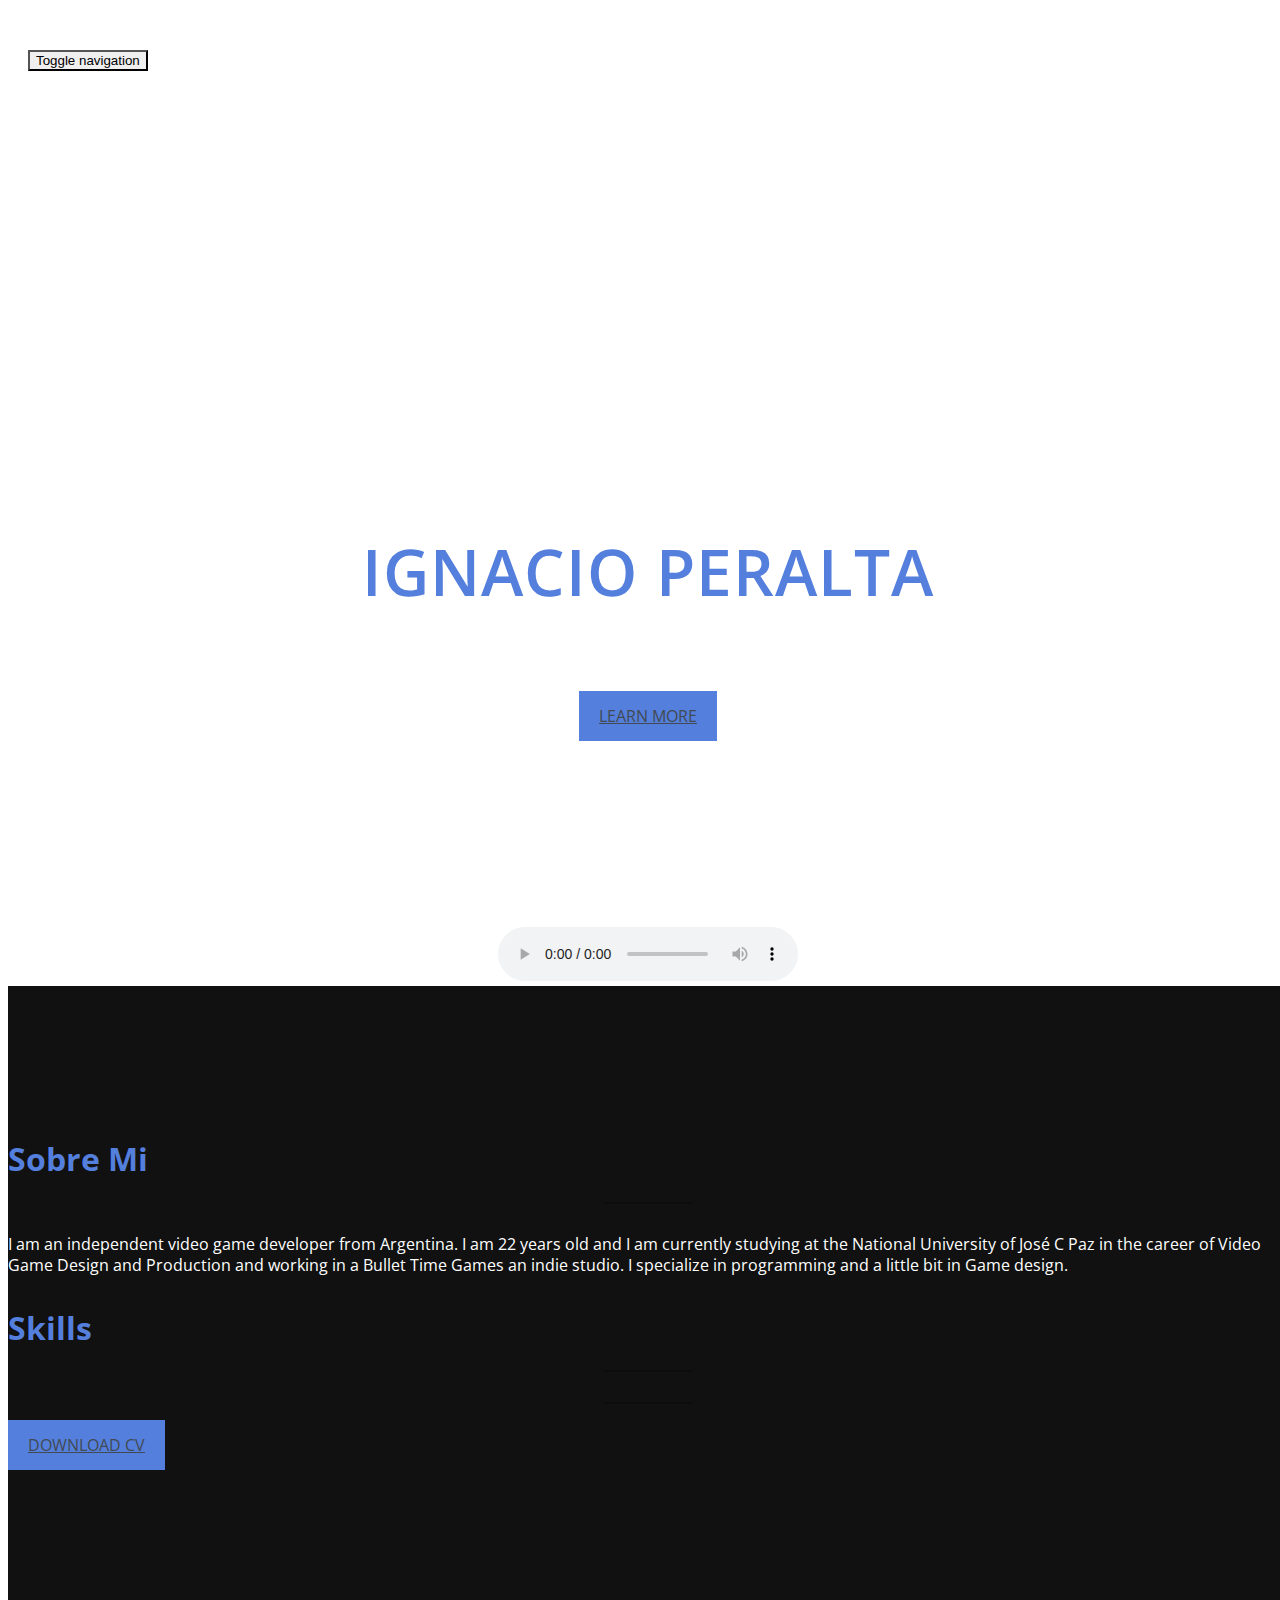
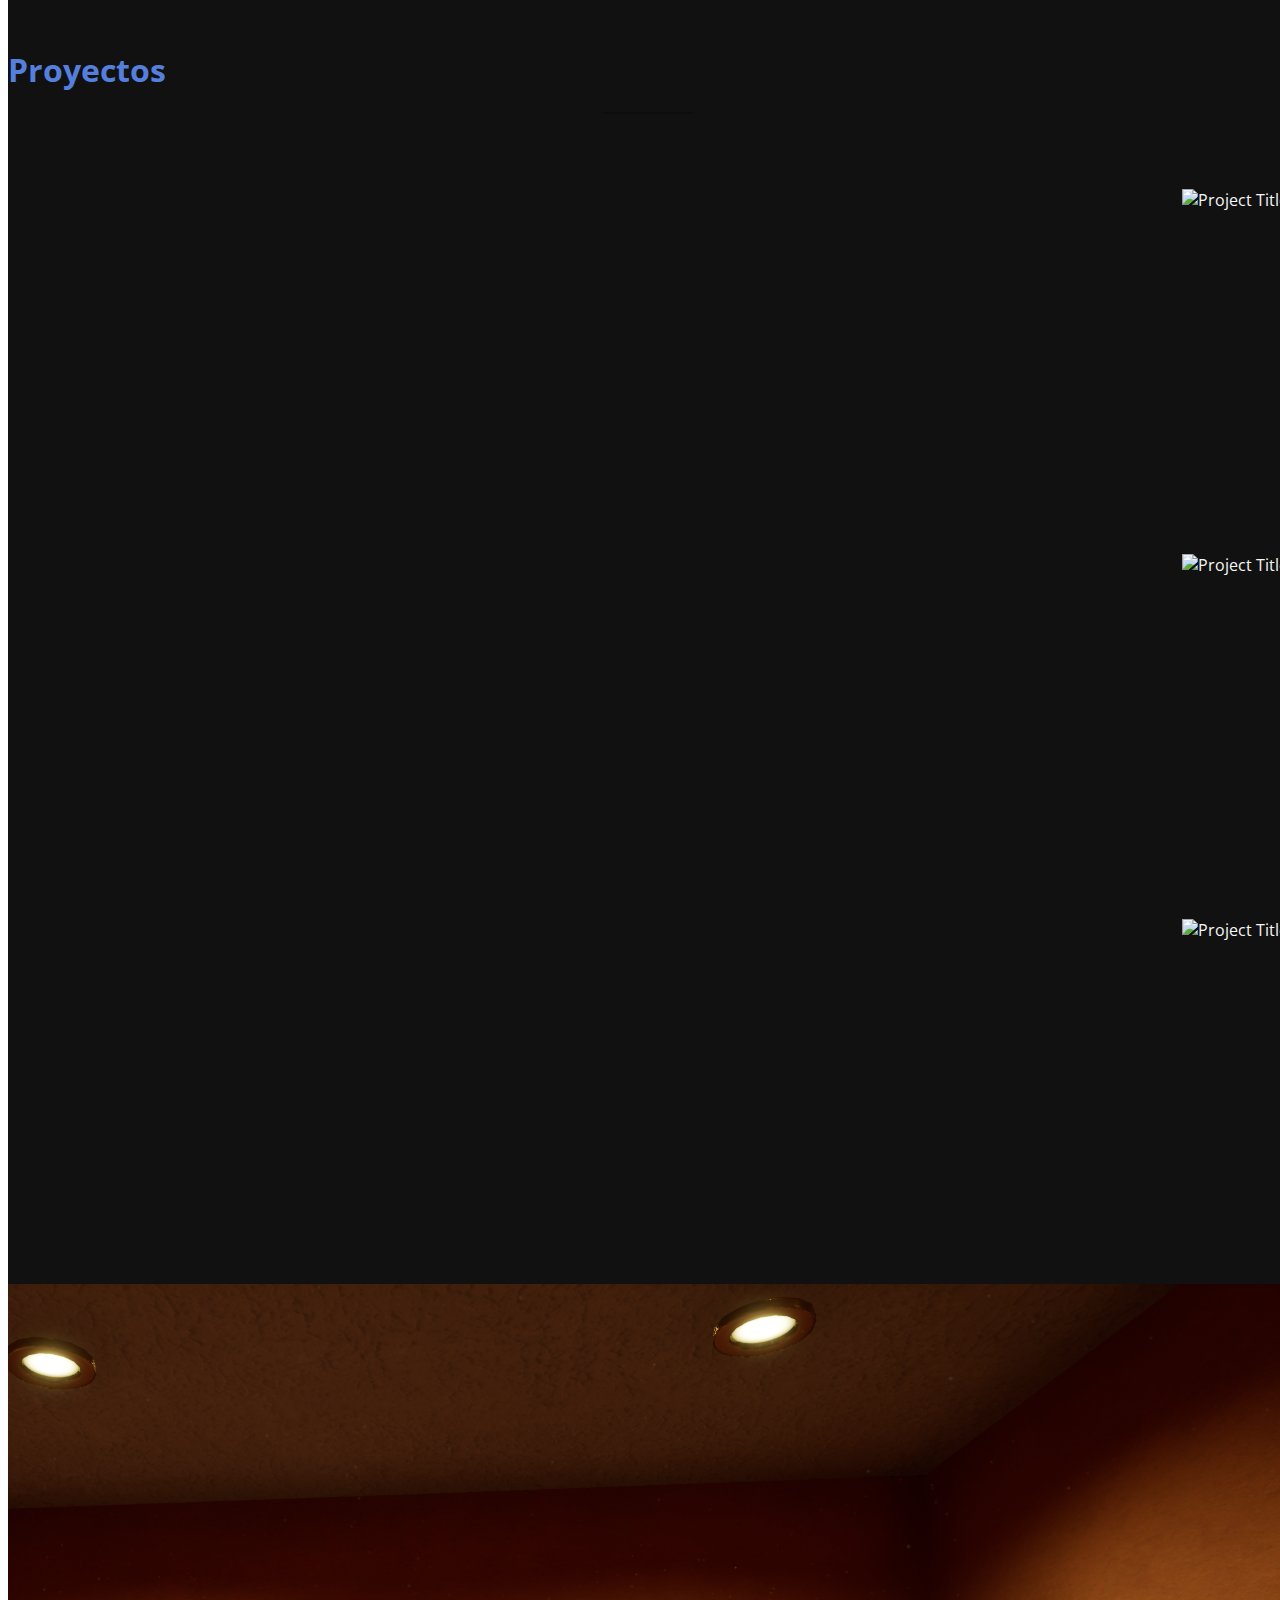
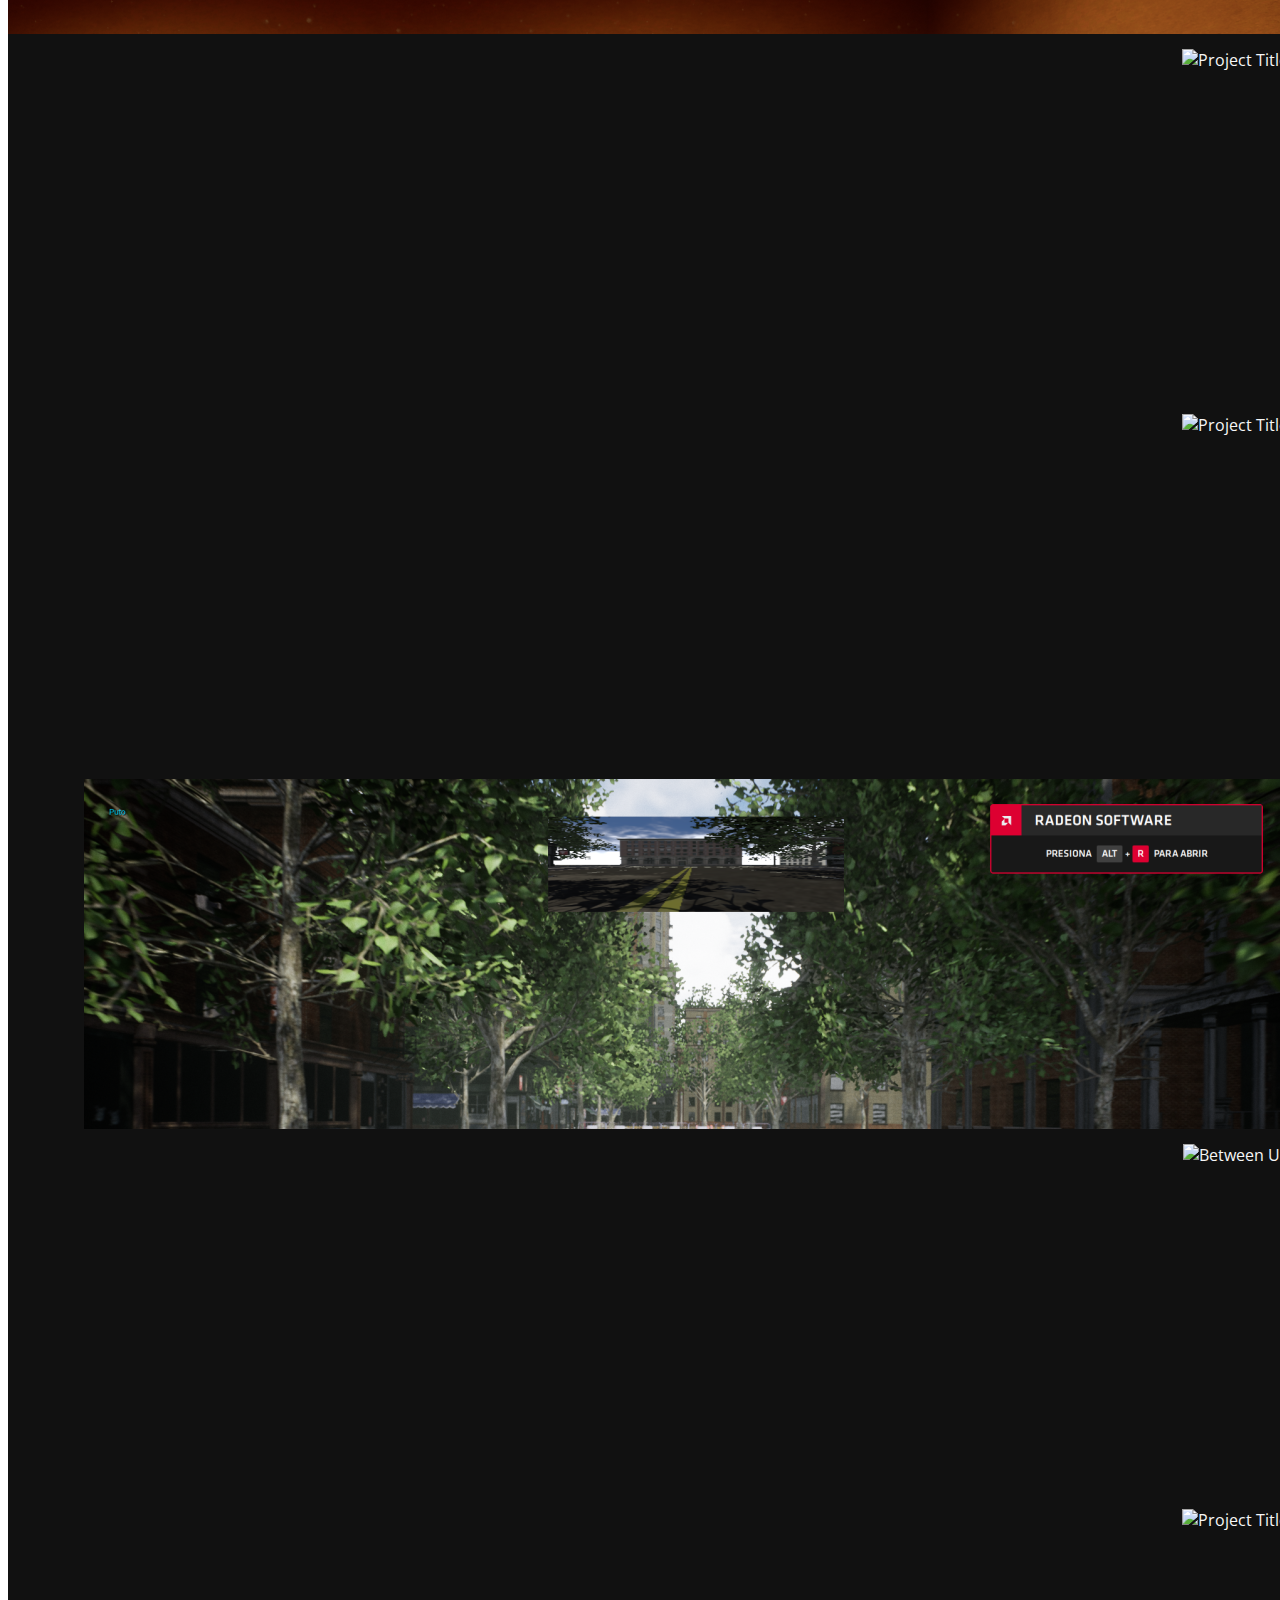
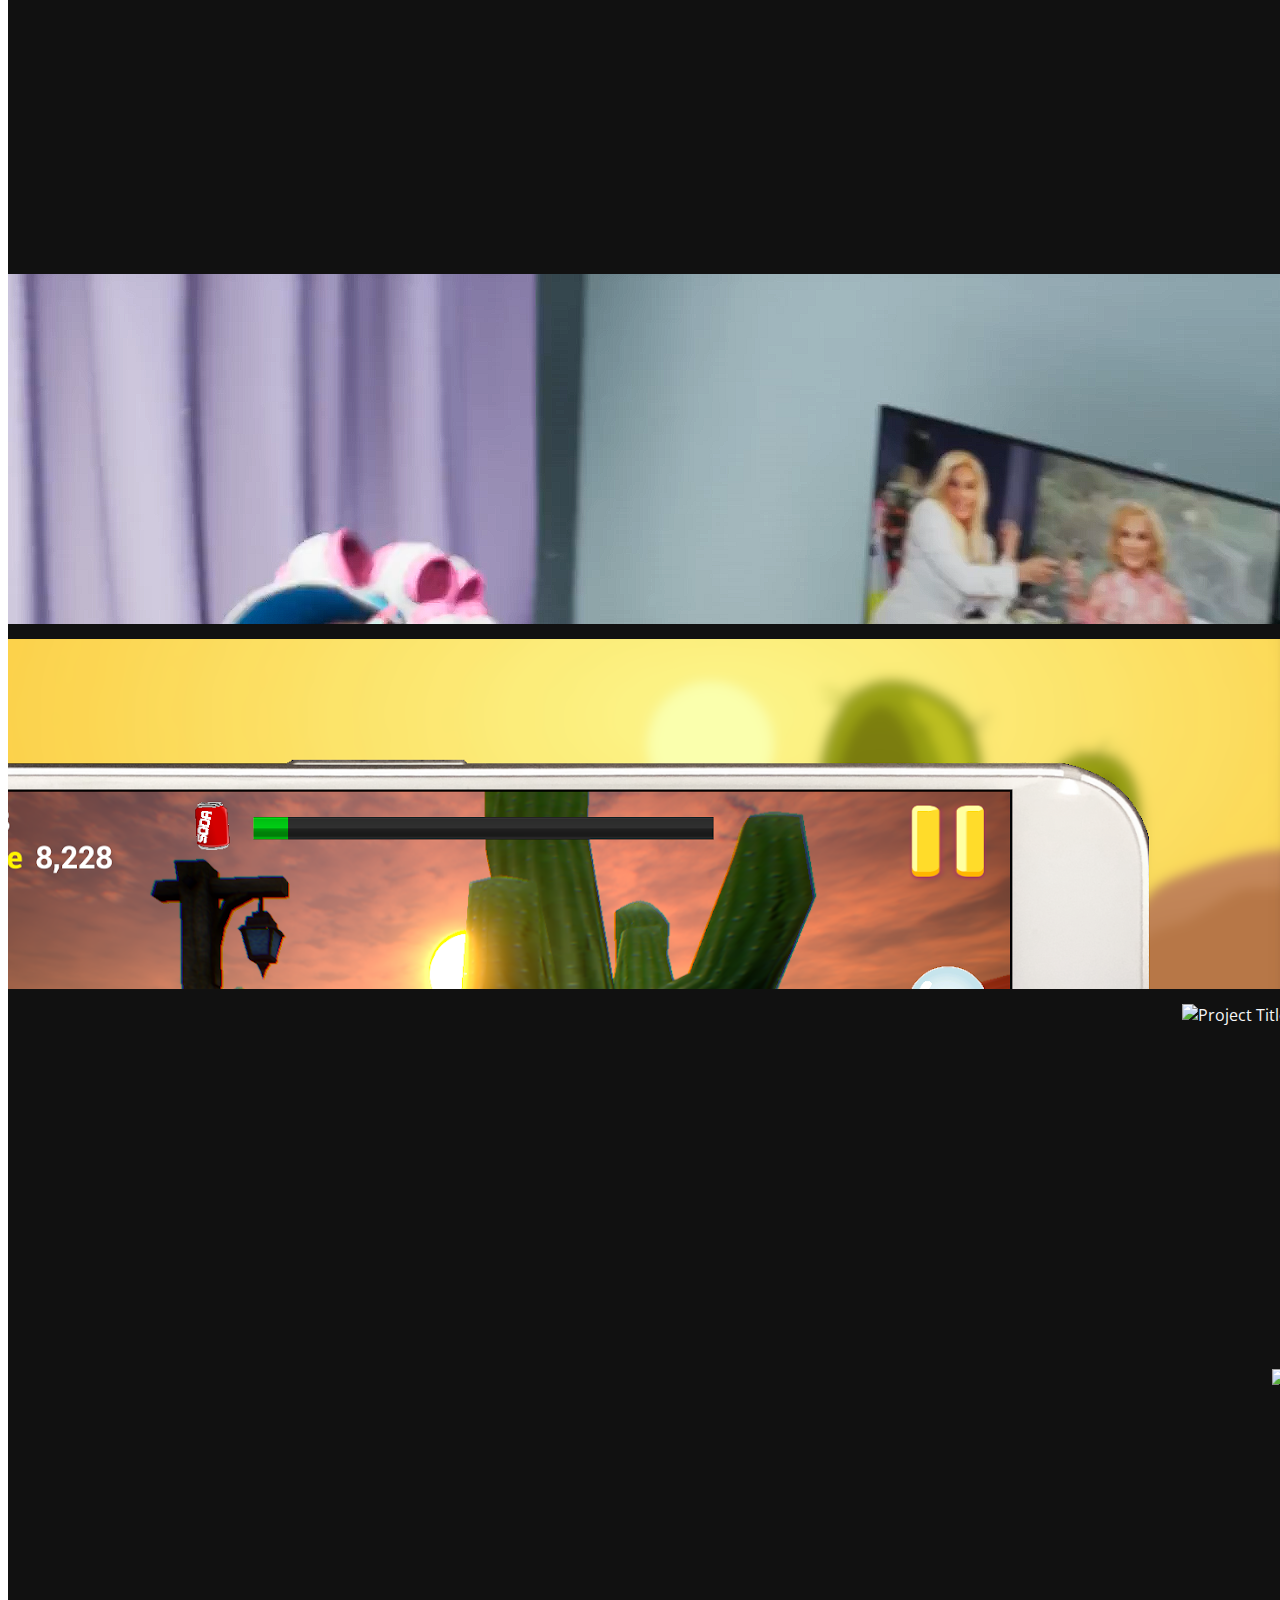
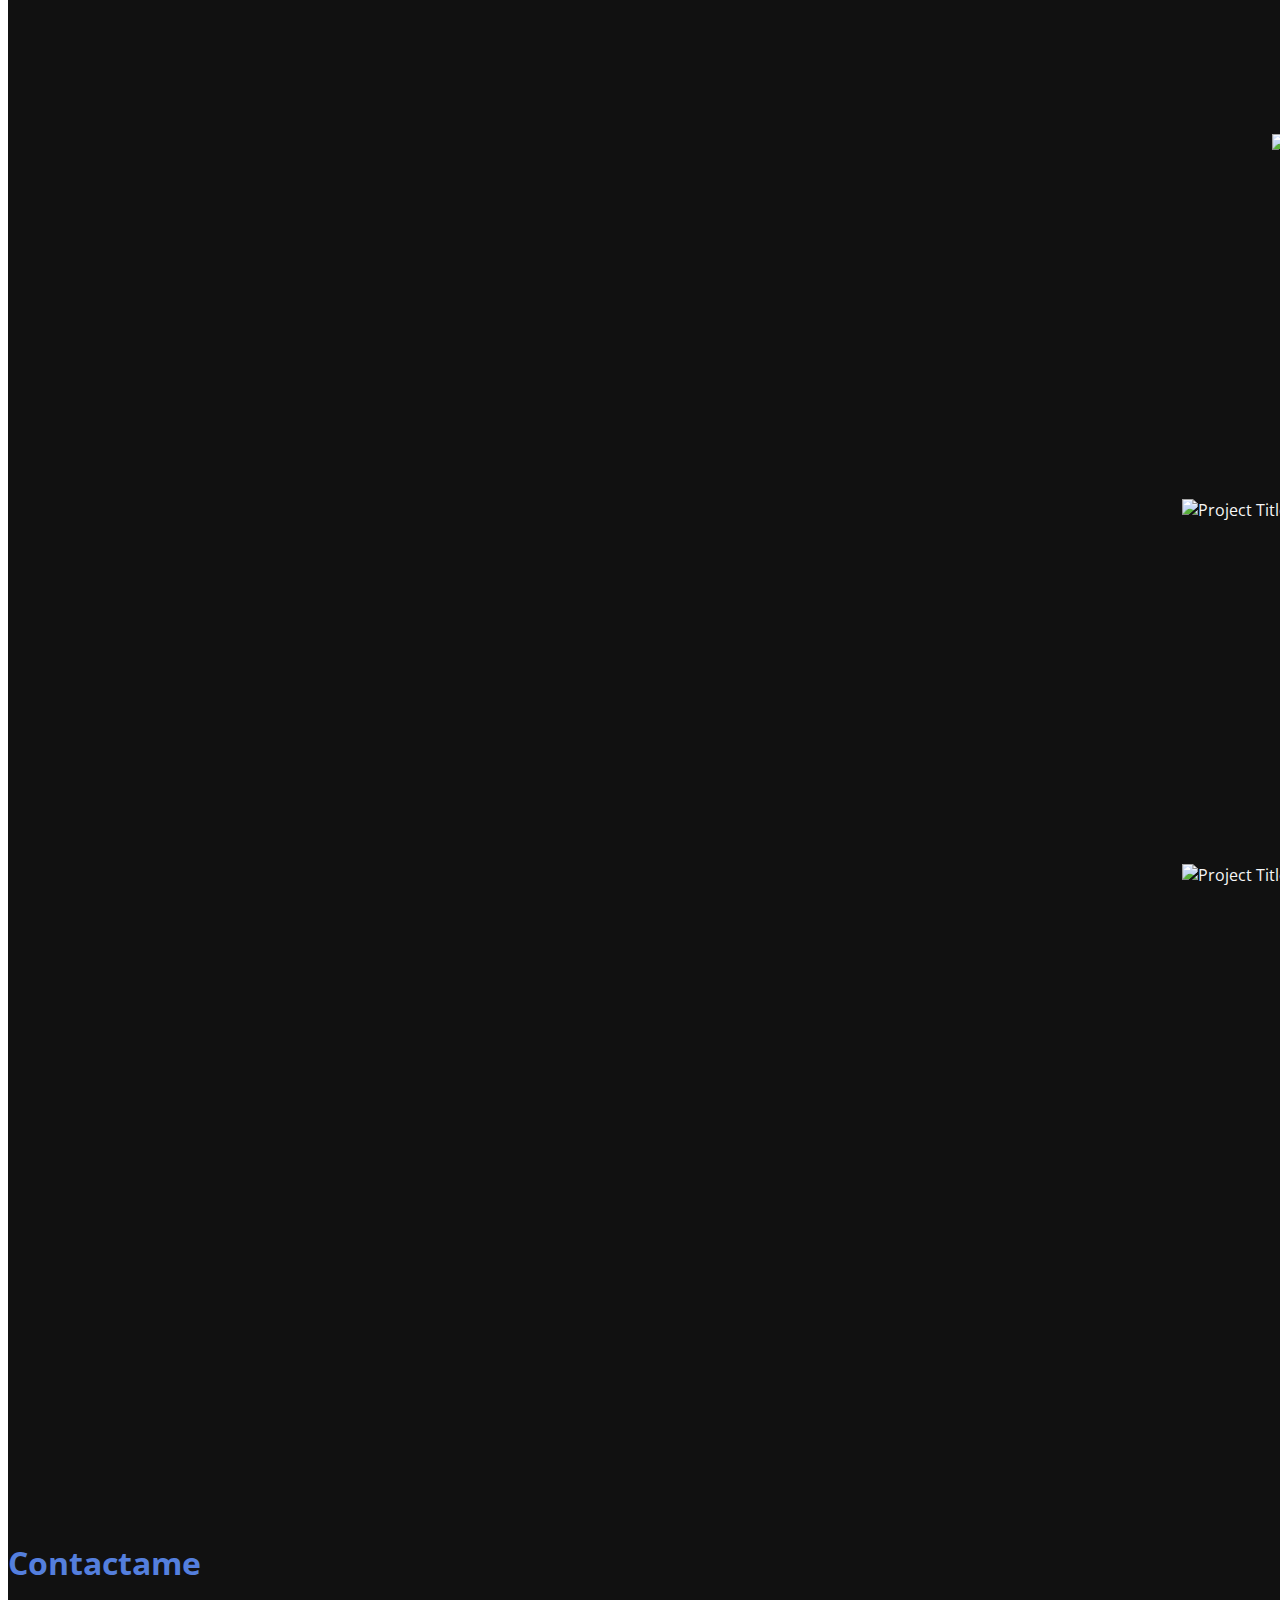
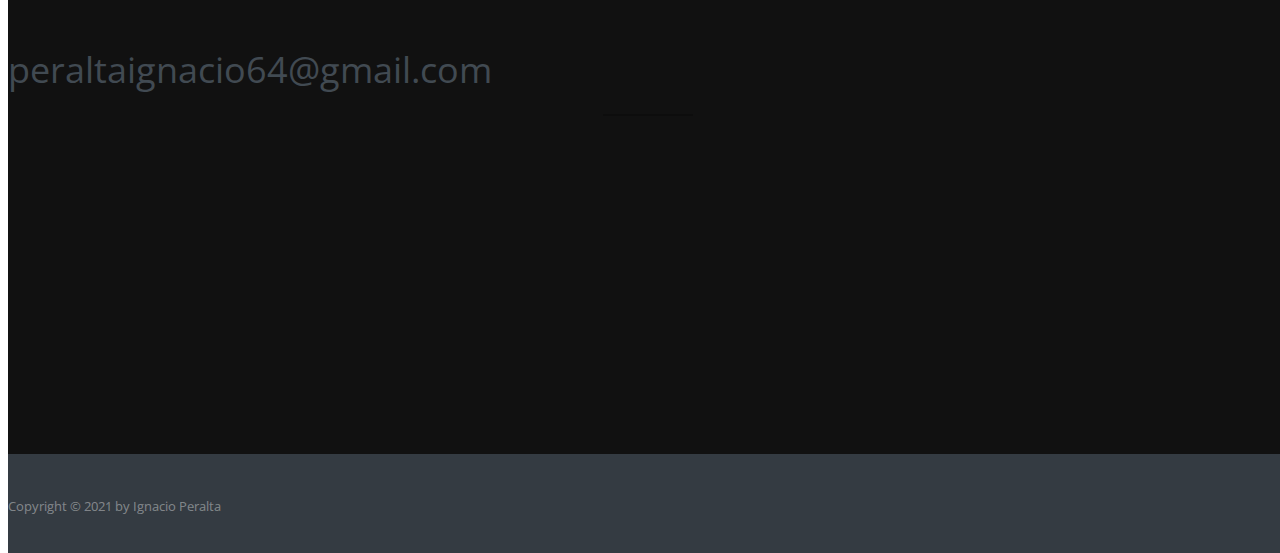
==== es.html @ c4cb1280 ";" ====
<!DOCTYPE html>
<html lang="es">
<head>
<meta charset="utf-8">
<meta name="viewport" content="width=device-width, initial-scale=1">
<title>NachoideV2</title>
<meta name="description" content="">
<meta name="author" content="">
<META HTTP-EQUIV="CACHE-CONTROL" CONTENT="NO-CACHE">

<!-- Favicons
    ================================================== -->
<link rel="shortcut icon" href="img/favicon.ico" type="image/x-icon">
<link rel="apple-touch-icon" href="img/apple-touch-icon.png">
<link rel="apple-touch-icon" sizes="72x72" href="img/apple-touch-icon-72x72.png">
<link rel="apple-touch-icon" sizes="114x114" href="img/apple-touch-icon-114x114.png">

<!-- Bootstrap -->
<link rel="stylesheet" type="text/css"  href="css/bootstrap.css">
<link rel="stylesheet" type="text/css" href="fonts/font-awesome/css/font-awesome.css">

<!-- Stylesheet
    ================================================== -->
<link rel="stylesheet" type="text/css"  href="css/style.css">
<link rel="stylesheet" type="text/css" href="css/nivo-lightbox/nivo-lightbox.css">
<link rel="stylesheet" type="text/css" href="css/nivo-lightbox/default.css">
<link href='http://fonts.googleapis.com/css?family=Open+Sans:400,700,800,600,300' rel='stylesheet' type='text/css'>
<script type="text/javascript" src="js/modernizr.custom.js"></script>

<!-- HTML5 shim and Respond.js for IE8 support of HTML5 elements and media queries -->
<!-- WARNING: Respond.js doesn't work if you view the page via file:// -->
<!--[if lt IE 9]>
      <script src="https://oss.maxcdn.com/html5shiv/3.7.2/html5shiv.min.js"></script>
      <script src="https://oss.maxcdn.com/respond/1.4.2/respond.min.js"></script>
    [endif]-->
</head>
<body id="page-top" data-spy="scroll" data-target=".navbar-fixed-top">
<!-- Navigation
    ==========================================-->
<nav id="menu" class="navbar navbar-default navbar-fixed-top">
 <!--   c.parentNode.insertBefore(cp, c); })(); </script>-->
  <div class="container"> 
    <!-- Brand and toggle get grouped for better mobile display -->
    <div class="navbar-header">
      <button type="button" class="navbar-toggle collapsed" data-toggle="collapse" data-target="#bs-example-navbar-collapse-1"> <span class="sr-only">Toggle navigation</span> <span class="icon-bar"></span> <span class="icon-bar"></span> <span class="icon-bar"></span> </button>
      <a class="navbar-brand page-scroll" href="#page-top"><!--<i class="fa fa-play fa-rotate-270">--></i> Nachoide.v2.0.dll</a> </div>
    <!-- Collect the nav links, forms, and other content for toggling -->
    <div class="collapse navbar-collapse" id="bs-example-navbar-collapse-1">
      <ul class="nav navbar-nav navbar-right">
        <li><a href="#page-top" class="page-scroll">Home</a></li>
        <li><a href="#about" class="page-scroll">About</a></li>
        <li><a href="#portfolio" class="page-scroll">Projects</a></li>
        <li><a href="#contact" class="page-scroll">Contact</a></li>
      </ul>
    </div>
    <!-- /.navbar-collapse --> 
  </div>
  <!-- /.container-fluid --> 
</nav>
<!-- Header -->
<header id="header">
  <div class="intro">
    <div class="container">
      <div class="row">
        <div class="intro-text">
          <h1>Ignacio Peralta</h1>
          <p>Programador de videojuegos</p>
          <a href="#about" class="btn btn-custom btn-lg page-scroll">Learn More</a> </div>
          <audio src="music/Soda Stereo - Persiana Americana (Official Audio) - YouTube.webm" controls autoplay volume = 0.2>
          <p>If you are reading this, it is because your browser does not support the audio element.</p>
          </audio>
      </div>
    </div>
  </div>
<!-- Musica -->
<!--<div id="twitter">
  <div class="container">
    <div id="cincopa_46582f">...</div><script type="text/javascript">
      var cpo = []; cpo["_object"] ="cincopa_46582f"; cpo["_fid"] = "AQPAFyubTPkl";
      var _cpmp = _cpmp || []; _cpmp.push(cpo);
      (function() { var cp = document.createElement("script"); cp.type = "text/javascript";
      cp.async = true; cp.src = "https://rtcdn.cincopa.com/libasync.js";
      var c = document.getElementsByTagName("script")[0];
      c.parentNode.insertBefore(cp, c); })(); </script>
      </div>-->

<!-- Imagenes -->
<!--<div id="twitter">
  <div class="container">
    <div id="cincopa_5029b6">...</div><script type="text/javascript">
      var cpo = []; cpo["_object"] ="cincopa_5029b6"; cpo["_fid"] = "AAFAOxuhTD0e";
      var _cpmp = _cpmp || []; _cpmp.push(cpo);
      (function() { var cp = document.createElement("script"); cp.type = "text/javascript";
      cp.async = true; cp.src = "https://rtcdn.cincopa.com/libasync.js";
      var c = document.getElementsByTagName("script")[0];
      c.parentNode.insertBefore(cp, c); })(); </script>
      </div>-->
</div>
</header>
<!-- About Section -->
<div id="about">
  <div class="container">
    <div class="section-title text-center center">
      <h1>Sobre Mi</h1>
      <hr>
    <div class="row">
      <div class="col-xs-10 col-md-6"> <img src="img/about.png" class="img-responsive" alt=""> </div>
      <div class="col-xs-12 col-md-6">
        <div class="about-text">
          <p>I am an independent video game developer from Argentina. I am 22 years old and I am currently studying at the National University of José C Paz in the career of Video Game Design and Production and working in a Bullet Time Games an indie studio.
            I specialize in programming and a little bit in Game design.</p>
          <h1>Skills</h1>
          <hr>
          <div class="col-xs-10 col-md-3"> <img src="img/Iconos/Unreal.png" class="img-responsive" alt=""> </div>
          <div class="col-xs-10 col-md-3"> <img src="img/Iconos/Godot.png" class="img-responsive" alt=""> </div>
          <div class="col-xs-10 col-md-3"> <img src="img/Iconos/C.png" class="img-responsive" alt=""> </div>
          <div class="col-xs-10 col-md-3"> <img src="img/Iconos/CPlusPlus.png" class="img-responsive" alt=""> </div>
          <div class="col-xs-10 col-md-3"> <img src="img/Iconos/Python.png" class="img-responsive" alt=""> </div>
          <div class="col-xs-10 col-md-3"> <img src="img/Iconos/Git.png" class="img-responsive" alt=""> </div>
          <div class="col-xs-10 col-md-3"> <img src="img/Iconos/Qt.png" class="img-responsive" alt=""> </div>
          <div class="col-xs-10 col-md-3"> <img src="img/Iconos/Linux.png" class="img-responsive" alt=""> </div>
          <hr>
          <a href="https://github.com/NachoideV2/nachoidev2.github.io/releases/download/0.10/Cv.Ignacio.Peralta.pdf" class="btn btn-custom btn-lg page-scroll">Download CV</a> </div>
      </div>
    </div>
  </div>
</div>
<!-- Portfolio Section -->
<div id="portfolio">
  <div class="row">
    <div class="section-title text-center center">
      <h1>Proyectos</h1>
      <hr>
    <!--</div>-->
    <div class="categories">
      <!--<ul class="cat">
        <li>
          <ol class="type">
            <li><a href="#" data-filter="*" class="active">All</a></li>
            <li><a href="#" data-filter=".web">Web Design</a></li>
            <li><a href="#" data-filter=".photography">Photography</a></li>
            <li><a href="#" data-filter=".product">Product Design</a></li>
          </ol>
        </li>
      </ul>-->
      <div class="clearfix"></div>
    </div>
    <!--<div class="row">
      <div id="cincopa_415498">...</div><script type="text/javascript">
        var cpo = []; cpo["_object"] ="cincopa_415498"; cpo["_fid"] = "AcCA0w-vTLpg";
        var _cpmp = _cpmp || []; _cpmp.push(cpo);
        (function() { var cp = document.createElement("script"); cp.type = "text/javascript";
        cp.async = true; cp.src = "https://rtcdn.cincopa.com/libasync.js";
        var c = document.getElementsByTagName("script")[0];
        c.parentNode.insertBefore(cp, c); })(); </script>-->
      <div class="portfolio-items">
        <div class="col-sm-6 col-md-3 col-lg-4 web">
          <div class="portfolio-item">
            <div class="hover-bg"> <a href="https://github.com/NachoideV2/UnrealBoostCompiler" target="_blank" data-lightbox-gallery="gallery1" >
              <div class="hover-text">
                <h4>Boost Compiler</h4>
              </div>
              <img src="img/portfolio/BoostCompiler.png" class="img-responsive" alt="Project Title"> </a> </div>
          </div>
        </div>
        <div class="col-sm-6 col-md-3 col-lg-4 web">
          <div class="portfolio-item">
            <div class="hover-bg"> <a href="https://nachoidev2.github.io/bulletime/launcher.html" target="_blank" data-lightbox-gallery="gallery1">
              <div class="hover-text">
                <h4>Bullett Time Launcher</h4>
              </div>
              <img src="img/portfolio/BulletTimeLauncher.jpg" class="img-responsive" alt="Project Title"> </a> </div>
          </div>
        </div>
        <div class="col-sm-6 col-md-3 col-lg-4 web">
          <div class="portfolio-item">
            <div class="hover-bg"> <a href="img/portfolio/UnknownBiohazard.jpg" data-lightbox-gallery="gallery1">
              <div class="hover-text">
                <h4>UnknownBiohazard</h4>
              </div>
              <img src="img/portfolio/UnknownBiohazard.jpg" class="img-responsive" alt="Project Title"> </a> </div>
          </div>
        </div>
        <div class="col-sm-6 col-md-3 col-lg-4 web">
          <div class="portfolio-item">
            <div class="hover-bg"> <a href="https://github.com/NachoideV2/CV-Interactivo" target="_blank" data-lightbox-gallery="gallery1">
              <div class="hover-text">
                <h4>CV Interactive</h4>
              </div>
              <img src="img/portfolio/CvInteractivo.png" class="img-responsive" alt="Project Title"> </a> </div>
          </div>
        </div>
        <div class="col-sm-6 col-md-3 col-lg-4 web">
          <div class="portfolio-item">
            <div class="hover-bg"> <a href="img/portfolio/ManiacJack.jpg" data-lightbox-gallery="gallery1">
              <div class="hover-text">
                <h4>Maniack Jack Mobile</h4>
              </div>
              <img src="img/portfolio/ManiacJackMobile.png" class="img-responsive" alt="Project Title"> </a> </div>
          </div>
        </div>
        <div class="col-sm-6 col-md-3 col-lg-4 web">
          <div class="portfolio-item">
            <div class="hover-bg"> <a href="img/portfolio/06-large.jpg" data-lightbox-gallery="gallery1">
              <div class="hover-text">
                <h4>Calculator IMC</h4>
              </div>
              <img src="img/portfolio/CalculadoraIMC.jpg" class="img-responsive" alt="Project Title"> </a> </div>
          </div>
        </div>
        <div class="col-sm-6 col-md-3 col-lg-4 web">
          <div class="portfolio-item">
            <div class="hover-bg"> <a href="img/portfolio/07-large.jpg" data-lightbox-gallery="gallery1">
              <div class="hover-text">
                <h4>Corona Simulator</h4>
              </div>
              <img src="img/portfolio/Jam.png" class="img-responsive" alt="Project Title"> </a> </div>
          </div>
        </div>
        <div class="col-sm-6 col-md-3 col-lg-4 web">
          <div class="portfolio-item">
            <div class="hover-bg"> <a href="https://youtu.be/Nm9SjMUKkco" target="_blank" title="Between Us">
              <div class="hover-text">
                <h4>Between Us</h4>
              </div>
              <img src="img/portfolio/BetweenUs.png" class="img-responsive" alt="Between Us"> </a> </div>
          </div>
        </div>
        <div class="col-sm-6 col-md-3 col-lg-4 web">
          <div class="portfolio-item">
            <div class="hover-bg"> <a href="img/portfolio/09-large.jpg" data-lightbox-gallery="gallery1">
              <div class="hover-text">
                <h4>Maniac Jack</h4>
              </div>
              <img src="img/portfolio/ManiacJack.jpg" class="img-responsive" alt="Project Title"> </a> </div>
          </div>
        </div>
        <div class="col-sm-6 col-md-3 col-lg-4 web">
          <div class="portfolio-item">
            <div class="hover-bg"> <a href="https://globalgamejam.org/2020/games/problemas-en-el-rancho-6" target="_blank" data-lightbox-gallery="gallery1">
              <div class="hover-text">
                <h4>Problemas en el Rancho</h4>
              </div>
              <img src="img/portfolio/ProblemasRancho.png" class="img-responsive" alt="Project Title"> </a> </div>
          </div>
        </div>
        <div class="col-sm-6 col-md-3 col-lg-4 web">
          <div class="portfolio-item">
            <div class="hover-bg"> <a href="https://play.google.com/store/apps/details?id=com.ten.scores.albertito.run" target="_blank" data-lightbox-gallery="gallery1">
              <div class="hover-text">
                <h4>Albertito Run Mobile</h4>
              </div>
              <img src="img/portfolio/AlbertitoRunMobile.png" class="img-responsive" alt="Project Title"> </a> </div>
          </div>
        </div>
        <div class="col-sm-6 col-md-3 col-lg-4 web">
          <div class="portfolio-item">
            <div class="hover-bg"> <a href="img/portfolio/12-large.jpg" data-lightbox-gallery="gallery1">
              <div class="hover-text">
                <h4>Fire Fight</h4>
              </div>
              <img src="img/portfolio/FireFight.png" class="img-responsive" alt="Project Title"> </a> </div>
          </div>
        </div>
        <div class="col-sm-6 col-md-3 col-lg-4 web">
          <div class="portfolio-item">
            <div class="hover-bg"> <a href="img/portfolio/12-large.jpg" data-lightbox-gallery="gallery1">
              <div class="hover-text">
                <h4>Albertito Run</h4>
              </div>
              <img src="img/portfolio/AlbertitoRun.png" class="img-responsive"> </a> </div>
          </div>
        </div>
        <div class="col-sm-6 col-md-3 col-lg-4 web">
          <div class="portfolio-item">
            <div class="hover-bg"> <a href="img/portfolio/12-large.jpg" data-lightbox-gallery="gallery1">
              <div class="hover-text">
                <h4>Robertito y las Monedas</h4>
              </div>
              <img src="img/portfolio/RobertitoYLasMonedas.png" class="img-responsive"> </a> </div>
          </div>
        </div>
        <div class="col-sm-6 col-md-3 col-lg-4 web">
          <div class="portfolio-item">
            <div class="hover-bg"> <a href="https://globalgamejam.org/2019/games/quiero-saber" target="_blank" data-lightbox-gallery="gallery1">
              <div class="hover-text">
                <h4>Quiero Saber</h4>
              </div>
              <img src="img/portfolio/quieroSaber.png" class="img-responsive" alt="Project Title"> </a> </div>
          </div>
        </div>
        <div class="col-sm-6 col-md-3 col-lg-4 web">
          <div class="portfolio-item">
            <div class="hover-bg"> <a href="img/portfolio/12-large.jpg" data-lightbox-gallery="gallery1">
              <div class="hover-text">
                <h4>La Jenny en Fuga</h4>
              </div>
              <img src="img/portfolio/LaJennyenFuga.jpg" class="img-responsive" alt="Project Title"> </a> </div>
          </div>
        </div>
      </div>
    </div>
  </div>
</div>
<!-- redes sociales -->
<!--<div id="twitter">
  <div class="row">
    <div class="section-title text-center center">
      <h1>Social networks</h1>
      <hr>
      </div>
       <div class="taggbox-container" style="width:100%;height:100%;overflow: auto;"><div class="taggbox-socialwall" data-wall-id="56188" view-url="https://widget.taggbox.com/56188"></div><script src="https://widget.taggbox.com/embed.min.js" type="text/javascript"></script></div>
      </div>
    </div>
  </div>
</div>-->
<!-- redes sociales -->
<!--<div id="instagram">
  <div class="row">
   <div class="section-title text-center center">
     <h1>Youtube</h1>
      <hr>
      </div>
        <div class="taggbox-container" style="width:100%;height:100%;overflow: auto;"><div class="taggbox-socialwall" data-wall-id="56186" view-url="https://widget.taggbox.com/56186"></div><script src="https://widget.taggbox.com/embed.min.js" type="text/javascript"></script></div>
      </div>
    </div>
  </div>
</div>-->
<!-- Contact Section -->
<div id="contact" class="text-center">
  <div class="container">
    <div class="section-title center">
      <h1>Contactame</h1>
    </div>
      <h2>peraltaignacio64@gmail.com</h2>
      <hr>
    </div>
<!--    <div class="col-md-8 col-md-offset-2">
      <form name="sentMessage" id="contactForm" novalidate>
        <div class="row">
          <div class="col-md-6">
            <div class="form-group">
              <input type="text" id="name" class="form-control" placeholder="Name" required="required">
              <p class="help-block text-danger"></p>
            </div>
          </div>
          <div class="col-md-6">
            <div class="form-group">
              <input type="email" id="email" class="form-control" placeholder="Email" required="required">
              <p class="help-block text-danger"></p>
            </div>
          </div>
        </div>
        <div class="form-group">
          <textarea name="message" id="message" class="form-control" rows="4" placeholder="Message" required></textarea>
          <p class="help-block text-danger"></p>
        </div>
        <div id="success"></div>
        <button type="submit" class="btn btn-custom btn-lg page-scroll">Send Message</button>
      </form>-->
    <div class="social">
      <ul>
        <li><a href="https://www.instagram.com/nachoidev2.0.dll/" target="_blank"><i class="fa fa-instagram"></i></a></li>
        <li><a href="https://twitter.com/NachoideV2" target="_blank"><i class="fa fa-twitter"></i></a></li>
        <li><a href="https://github.com/NachoideV2" target="_blank"><i class="fa fa-github"></i></a></li>
        <li><a href="https://www.linkedin.com/in/ignacio-peralta-768396174/" target="_blank"><i class="fa fa-linkedin"></i></a></li>
      </ul>
    </div>
  </div>
</div>
<div id="footer">
  <div class="container text-center">
    <div class="fnav">
      <p>Copyright &copy; 2021 by Ignacio Peralta</p>
    </div>
  </div>
</div>
<script type="text/javascript" src="js/jquery.1.11.1.js"></script> 
<script type="text/javascript" src="js/bootstrap.js"></script> 
<script type="text/javascript" src="js/SmoothScroll.js"></script> 
<script type="text/javascript" src="js/nivo-lightbox.js"></script> 
<script type="text/javascript" src="js/jquery.isotope.js"></script> 
<script type="text/javascript" src="js/jqBootstrapValidation.js"></script> 
<script type="text/javascript" src="js/contact_me.js"></script> 
<script type="text/javascript" src="js/main.js"></script>
</body>
</html>
---- css/style.css ----
body, html {
	font-family: 'Open Sans', sans-serif;
	text-rendering: optimizeLegibility !important;
	-webkit-font-smoothing: antialiased !important;
	color: #ffffff;
	width: 100% !important;
	height: 100% !important;
}
h2 {
	margin: 0 0 20px 0;
	font-weight: 400;
	font-size: 36px;
	color: #414a52;
}
h3, h4 {
	font-size: 18px;
	font-weight: 300;
	letter-spacing: 1px;
}
h5 {
	text-transform: uppercase;
	font-weight: 700;
	line-height: 20px;
}
p.intro {
	font-size: 16px;
	margin: 12px 0 0;
	line-height: 24px;
}
a {
	color: #f6f6f6;
}
a:hover, a:focus {
	text-decoration: none;
	color: #343b42;
}
ul, ol {
	list-style: none;
}
.clearfix:after {
	visibility: hidden;
	display: block;
	font-size: 0;
	content: " ";
	clear: both;
	height: 0;
}
.clearfix {
	display: inline-block;
}
* html .clearfix {
	height: 1%;
}
.clearfix {
	display: block;
}
ul, ol {
	padding: 0;
	webkit-padding: 0;
	moz-padding: 0;
}
hr {
	height: 2px;
	width: 90px;
	text-align: center;
	position: relative;
	background: rgba(0,0,0,0.2);
	margin: 0 auto;
	margin-bottom: 30px;
	border: 0;
}
/* Navigation */
#menu {
	padding: 20px;
	transition: all 0.8s;
}
#menu.navbar-default {
	background-color: rgba(248, 248, 248, 0);
	border-color: rgba(231, 231, 231, 0);
}
#menu a.navbar-brand {
	font-size: 35px;
	color: rgba(255,255,255,0.7);
	font-weight: 500;
	text-transform: uppercase;
	letter-spacing: 1px;
}
#menu a.navbar-brand i.fa {
	font-size: 18px;
	color: #547fdd;
	vertical-align: top;
}
#menu.navbar-default .navbar-nav > li > a {
	text-transform: uppercase;
	color: rgba(255,255,255,0.7);
	font-size: 20px;
	letter-spacing: 1px;
}
#menu.navbar-default .navbar-nav > li > a:hover {
	color: #547fdd;
}
.on {
	background-color: #343b42 !important;
	padding: 0 !important;
}
.navbar-default .navbar-nav > .active > a, .navbar-default .navbar-nav > .active > a:hover, .navbar-default .navbar-nav > .active > a:focus {
	color: #547fdd !important;
	background-color: transparent;
}
.navbar-toggle {
	border-radius: 0;
}
.navbar-default .navbar-toggle:hover, .navbar-default .navbar-toggle:focus {
	background-color: #547fdd;
	border-color: #547fdd;
}
.navbar-default .navbar-toggle:hover>.icon-bar {
	background-color: #FFF;
}
.section-title {
	padding-bottom: 50px;
}
.btn-custom {
	text-transform: uppercase;
	color: #414a52;
	background-color: #547fdd;
	border: 0;
	padding: 14px 20px;
	margin: 0;
	font-size: 16px;
	border-radius: 0;
	margin-top: 20px;
	transition: all 0.3s;
}
.btn-custom:hover, .btn-custom:focus, .btn-custom.focus, .btn-custom:active, .btn-custom.active {
	color: #547fdd;
	background-color: #414a52;
}
.btn-default {
	text-transform: uppercase;
	color: #547fdd;
	background-color: #414a52;
	border: 0;
	padding: 14px 20px;
	margin: 0;
	font-size: 16px;
	border-radius: 0;
	margin-top: 20px;
	transition: all 0.3s;
}
.btn-default:hover, .btn-default:focus, .btn-default.focus, .btn-default:active, .btn-default.active {
	color: #547fdd;
	background-color: #343b42;
}
/* Header Section */
.intro {
	display: table;
	width: 100%;
	padding: 0;
	text-align: center;
	background: url(../img/Banner.png) no-repeat center bottom;
	background-color: #ffffff;
	-webkit-background-size: cover;
	-moz-background-size: cover;
	background-size: cover;
	-o-background-size: cover;
}
.section-title.center {
	padding: 10px 0 40px 0;
}
.intro h1 {
	color: rgba(84, 127, 221, 1);
	font-size: 64px;
	font-weight: 600;
	letter-spacing: 1px;
	text-transform: uppercase;
	margin-bottom: 20px;
}
.intro p {
	color: rgba(255,255,255,0.8);
	font-size: 22px;
	margin-bottom: 40px;
	margin-top: 20px;
}
header .intro-text {
	padding-top: 250px;
	padding-bottom: 200px;
}
/* About Section */
#about {
	padding: 120px 0;
	/* Permalink - use to edit and share this gradient: http://colorzilla.com/gradient-editor/#54d0dd+0,54d0dd+0,54d0dd+0,7fdce6+0,54d0dd+100 */
	background: rgb(17, 17, 17, 1); /* Old browsers */
	background: -moz-linear-gradient(top, rgba(17, 17, 17, 1) 0%, rgba(17, 17, 17, 1) 0%, rgba(17, 17, 17, 1) 0%, rgba(17, 17, 17, 1) 0%, rgba(17, 17, 17, 1) 100%); /* FF3.6-15 */
	background: -webkit-linear-gradient(top, rgba(17, 17, 17, 1) 0%, rgba(817, 17, 17, 1) 0%, rgba(17, 17, 17, 1) 0%, rgba(17, 17, 17, 1) 0%, rgba(17, 17, 17, 1) 100%); /* Chrome10-25,Safari5.1-6 */
	background: linear-gradient(to bottom, rgba(17, 17, 17, 1) 0%, rgba(17, 17, 17, 1) 0%, rgba(17, 17, 17, 1) 0%, rgba(17, 17, 17, 1) 0%, rgba(17, 17, 17, 1) 100%); /* W3C, IE10+, FF16+, Chrome26+, Opera12+, Safari7+ */
filter: progid:DXImageTransform.Microsoft.gradient( startColorstr='#54d0dd', endColorstr='#54d0dd', GradientType=0 ); /* IE6-9 */
}
#about .about-text {
	margin-left: px;
}
#about h1 {
	color: #547fdd;
}
#about img {
	float: right;
}
#about p {
	margin-top: 30px;
	margin-bottom: 30px;
	line-height: 21px;
}
/* instagram */
#instagram {
	padding: 120px 0;
	/* Permalink - use to edit and share this gradient: http://colorzilla.com/gradient-editor/#54d0dd+0,54d0dd+0,54d0dd+0,71777d+0,414a52+100 */
	background: rgb(17, 17, 17, 1); /* Old browsers */
	background: -moz-linear-gradient(top, rgba(17, 17, 17, 1) 0%, rgba(17, 17, 17, 1) 0%, rgba(17, 17, 17, 1) 0%, rgba(17, 17, 17, 1) 0%, rgba(17, 17, 17, 1) 100%); /* FF3.6-15 */
	background: -webkit-linear-gradient(top, rgba(17, 17, 17, 1) 0%, rgba(17, 17, 17, 1) 0%, rgba(17, 17, 17, 1) 0%, rgba(17, 17, 17, 1) 0%, rgba(17, 17, 17, 1) 100%); /* Chrome10-25,Safari5.1-6 */
	background: linear-gradient(to bottom, rgba(17, 17, 17, 1) 0%, rgba(17, 17, 17, 1) 0%, rgba(17, 17, 17, 1) 0%, rgba(17, 17, 17, 1) 0%, rgba(17, 17, 17, 1) 100%); /* W3C, IE10+, FF16+, Chrome26+, Opera12+, Safari7+ */
filter: progid:DXImageTransform.Microsoft.gradient( startColorstr='#54d0dd', endColorstr='#414a52', GradientType=0 ); /* IE6-9 */
}
#instagram h1 {
	color: #547fdd;
}
/* twitter */
#twitter {
	padding: 120px 0;
	/* Permalink - use to edit and share this gradient: http://colorzilla.com/gradient-editor/#54d0dd+0,54d0dd+0,54d0dd+0,7fdce6+0,54d0dd+100 */
	background: rgb(17, 17, 17, 1); /* Old browsers */
	background: -moz-linear-gradient(top, rgba(17, 17, 17, 1) 0%, rgba(17, 17, 17, 1) 0%, rgba(17, 17, 17, 1) 0%, rgba(17, 17, 17, 1) 0%, rgba(17, 17, 17, 1) 100%); /* FF3.6-15 */
	background: -webkit-linear-gradient(top, rgba(17, 17, 17, 1) 0%, rgba(17, 17, 17, 1) 0%, rgba(17, 17, 17, 1) 0%, rgba(17, 17, 17, 1) 0%, rgba(17, 17, 17, 1) 100%); /* Chrome10-25,Safari5.1-6 */
	background: linear-gradient(to bottom, rgba(17, 17, 17, 1) 0%, rgba(17, 17, 17, 1) 0%, rgba(17, 17, 17, 1) 0%, rgba(17, 17, 17, 1) 0%, rgba(17, 17, 17, 1) 100%); /* W3C, IE10+, FF16+, Chrome26+, Opera12+, Safari7+ */
filter: progid:DXImageTransform.Microsoft.gradient( startColorstr='#54d0dd', endColorstr='#54d0dd', GradientType=0 ); /* IE6-9 */
}
#twitter h1 {
	color: #547fdd;
}
/* Portfolio Section */
#portfolio {
	padding: 120px 0;
	/* Permalink - use to edit and share this gradient: http://colorzilla.com/gradient-editor/#54d0dd+0,54d0dd+0,54d0dd+0,71777d+0,414a52+100 */
	background: rgb(17, 17, 17, 1); /* Old browsers */
	background: -moz-linear-gradient(top, rgba(17, 17, 17, 1) 0%, rgba(17, 17, 17, 1) 0%, rgba(17, 17, 17, 1) 0%, rgba(17, 17, 17, 1) 0%, rgba(17, 17, 17, 1) 100%); /* FF3.6-15 */
	background: -webkit-linear-gradient(top, rgba(17, 17, 17, 1) 0%, rgba(17, 17, 17, 1) 0%, rgba(17, 17, 17, 1) 0%, rgba(17, 17, 17, 1) 0%, rgba(17, 17, 17, 1) 100%); /* Chrome10-25,Safari5.1-6 */
	background: linear-gradient(to bottom, rgba(17, 17, 17, 1) 0%, rgba(17, 17, 17, 1) 0%, rgba(17, 17, 17, 1) 0%, rgba(17, 17, 17, 1) 0%, rgba(17, 17, 17, 1) 100%); /* W3C, IE10+, FF16+, Chrome26+, Opera12+, Safari7+ */
filter: progid:DXImageTransform.Microsoft.gradient( startColorstr='#54d0dd', endColorstr='#414a52', GradientType=0 ); /* IE6-9 */
}
#portfolio h1 {
	color: #547fdd;
}
.categories {
	padding-bottom: 30px;
	text-align: center;
}
ul.cat li {
	display: inline-block;
}
ol.type li {
	display: inline-block;
	margin-left: 20px;
}
ol.type li a {
	background: #414a52;
	color: #547fdd;
	padding: 12px 24px;
	text-transform: uppercase;
}
ol.type li a.active {
	background: #547fdd;
	color: #414a52;
}
ol.type li a:hover {
	background: #547fdd;
	color: #414a52;
}
.isotope-item {
	z-index: 2
}
.isotope-hidden.isotope-item {
	z-index: 1
}
.isotope, .isotope .isotope-item {
	/* change duration value to whatever you like */
	-webkit-transition-duration: 0.8s;
	-moz-transition-duration: 0.8s;
	transition-duration: 0.8s;
}
.isotope-item {
	margin-right: -1px;
	-webkit-backface-visibility: hidden;
	backface-visibility: hidden;
}
.isotope {
	-webkit-backface-visibility: hidden;
	backface-visibility: hidden;
	-webkit-transition-property: height, width;
	-moz-transition-property: height, width;
	transition-property: height, width;
}
.isotope .isotope-item {
	-webkit-backface-visibility: hidden;
	backface-visibility: hidden;
	-webkit-transition-property: -webkit-transform, opacity;
	-moz-transition-property: -moz-transform, opacity;
	transition-property: transform, opacity;
}
.portfolio-item {
	margin: 15px 0;
	-webkit-transition: all 0.5s ease-out;
	-moz-transition: all 0.5s ease-out;
	-ms-transition: all 0.5s ease-out;
	-o-transition: all 0.5s ease-out;
	transition: all 0.5s ease-out;
}
.portfolio-item:hover {
	-webkit-transform: scale(1.1);
	-moz-transform: scale(1.1);
	-ms-transform: scale(1.1);
	-o-transform: scale(1.1);
	transform: scale(1.1);
}
.portfolio-item .hover-bg {
	height: 350px;
	overflow: hidden;
	position: relative;
}
.hover-bg .hover-text {
	position: absolute;
	text-align: center;
	margin: 0 auto;
	color: #ffffff;
	background: rgba(0, 0, 0, 0.66);
	padding: 30% 0 0 0;
	height: 100%;
	width: 100%;
	opacity: 0;
	transition: all 0.5s;
}
.hover-bg .hover-text>h4 {
	text-transform: uppercase;
	opacity: 0;
	color: #fff;
	-webkit-transform: translateY(100%);
	transform: translateY(100%);
	transition: all 0.3s;
}
.hover-bg:hover .hover-text>h4 {
	opacity: 1;
	-webkit-backface-visibility: hidden;
	-webkit-transform: translateY(0);
	transform: translateY(0);
}
.hover-bg .hover-text>i {
	opacity: 0;
	-webkit-transform: translateY(0);
	transform: translateY(0);
	transition: all 0.3s;
}
.hover-bg:hover .hover-text>i {
	opacity: 1;
	-webkit-backface-visibility: hidden;
	-webkit-transform: translateY(100%);
	transform: translateY(100%);
}
.hover-bg:hover .hover-text {
	opacity: 1;
}
#portfolio i.fa {
	font-size: 20px;
	padding: 5px;
	color: #E87E04;
}
/* Contact Section */
#contact {
	padding: 120px 0 60px 0;
	/* Permalink - use to edit and share this gradient: http://colorzilla.com/gradient-editor/#54d0dd+0,54d0dd+0,54d0dd+0,7fdce6+0,54d0dd+100 */
	background: rgb(84,127,221); /* Old browsers */
	background: -moz-linear-gradient(top, rgba(17, 17, 17, 1) 0%, rgba(17, 17, 17, 1) 0%, rgba(17, 17, 17, 1) 0%, rgba(17, 17, 17, 1) 0%, rgba(17, 17, 17, 1) 100%); /* FF3.6-15 */
	background: -webkit-linear-gradient(top, rgba(17, 17, 17, 1) 0%, rgba(17, 17, 17, 1) 0%, rgba(17, 17, 17, 1) 0%, rgba(17, 17, 17, 1) 0%, rgba(17, 17, 17, 1) 100%); /* Chrome10-25,Safari5.1-6 */
	background: linear-gradient(to bottom, rgba(17, 17, 17, 1) 0%, rgba(17, 17, 17, 1) 0%, rgba(17, 17, 17, 1) 0%, rgba(17, 17, 17, 1) 0%, rgba(17, 17, 17, 1) 100%); /* W3C, IE10+, FF16+, Chrome26+, Opera12+, Safari7+ */
filter: progid:DXImageTransform.Microsoft.gradient( startColorstr='#54d0dd', endColorstr='#54d0dd', GradientType=0 ); /* IE6-9 */
}
#contact form {
	padding: 30px 0;
}
#contact h1 {
	color: #547fdd;
}
#contact .text-danger {
	color: #cc0033;
	text-align: left;
}
label {
	font-size: 12px;
	font-weight: 400;
	font-family: 'Open Sans', sans-serif;
	float: left;
}
#contact .form-control {
	display: block;
	width: 100%;
	padding: 6px 12px;
	font-size: 14px;
	line-height: 1.42857143;
	color: #222;
	background-color: rgba(255,255,255,0.8);
	background-image: none;
	border: 1px solid transparent;
	border-radius: 0;
	-webkit-box-shadow: none;
	box-shadow: none;
	-webkit-transition: none;
	-o-transition: none;
	transition: none;
}
#contact .form-control:focus {
	border-color: #547fdd;
	outline: 0;
	-webkit-box-shadow: transparent;
	box-shadow: transparent;
}
.form-control::-webkit-input-placeholder {
color: #2c3e50;
}
.form-control:-moz-placeholder {
color: #2c3e50;
}
.form-control::-moz-placeholder {
color: #2c3e50;
}
.form-control:-ms-input-placeholder {
color: #2c3e50;
}
#contact .social {
	margin-top: 80px;
}
#contact .social ul li {
	display: inline-block;
	margin: 0 20px;
}
#contact .social i.fa {
	font-size: 46px;
	padding: 4px;
	color: #343b42;
	transition: all 0.3s;
}
#contact .social i.fa:hover {
	color: #fff;
}
.btn:active, .btn.active {
	background-image: none;
	outline: 0;
	-webkit-box-shadow: none;
	box-shadow: none;
}
a:focus, .btn:focus, .btn:active:focus, .btn.active:focus, .btn.focus, .btn:active.focus, .btn.active.focus {
	outline: none;
	outline-offset: none;
}
/* Footer Section*/
#footer {
	background: #343b42;
	color: rgba(255,255,255,0.4);
	padding: 30px 0 25px 0;
}
#footer p {
	font-size: 13px;
}
#footer a {
	color: rgba(255,255,255,0.7);
}
#footer a:hover {
	color: #547fdd;
}

@media (max-width: 1024px) {
#about img {
	float: left;
	margin-bottom: 20px;
}
}
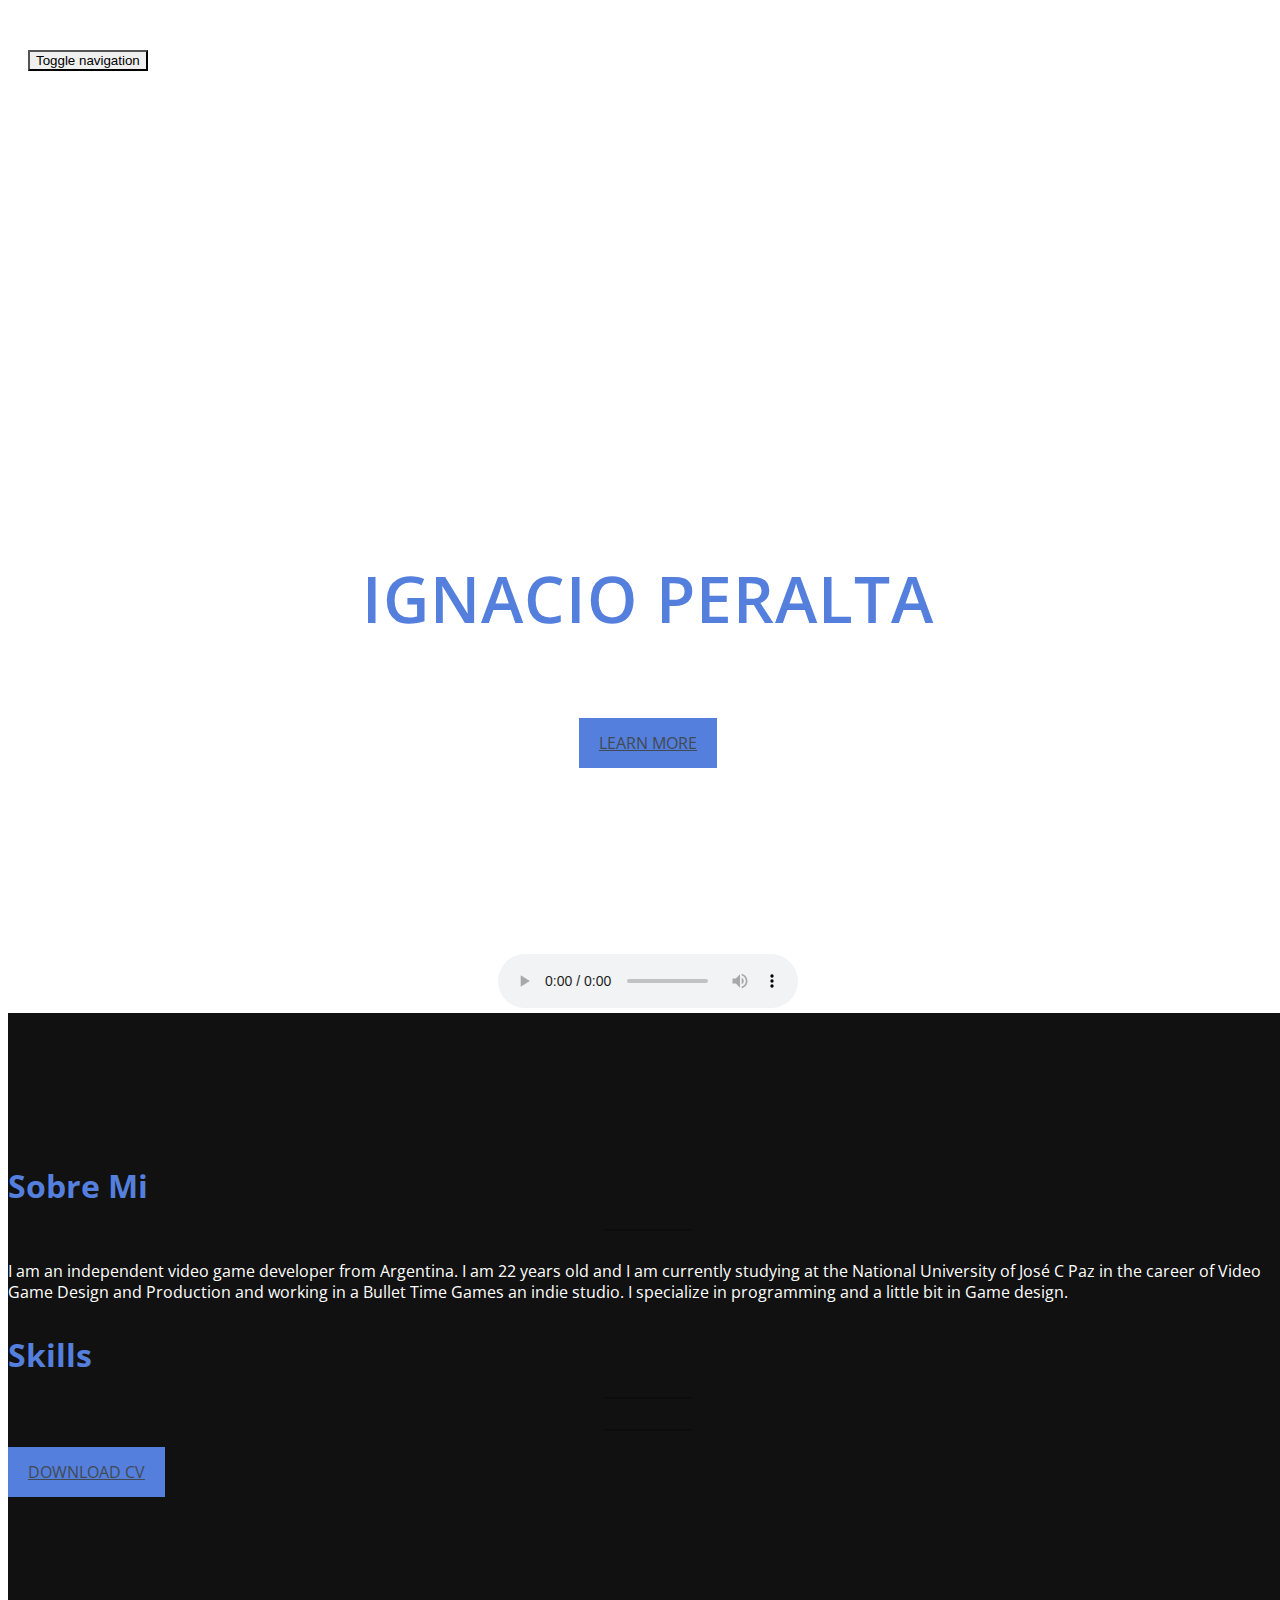
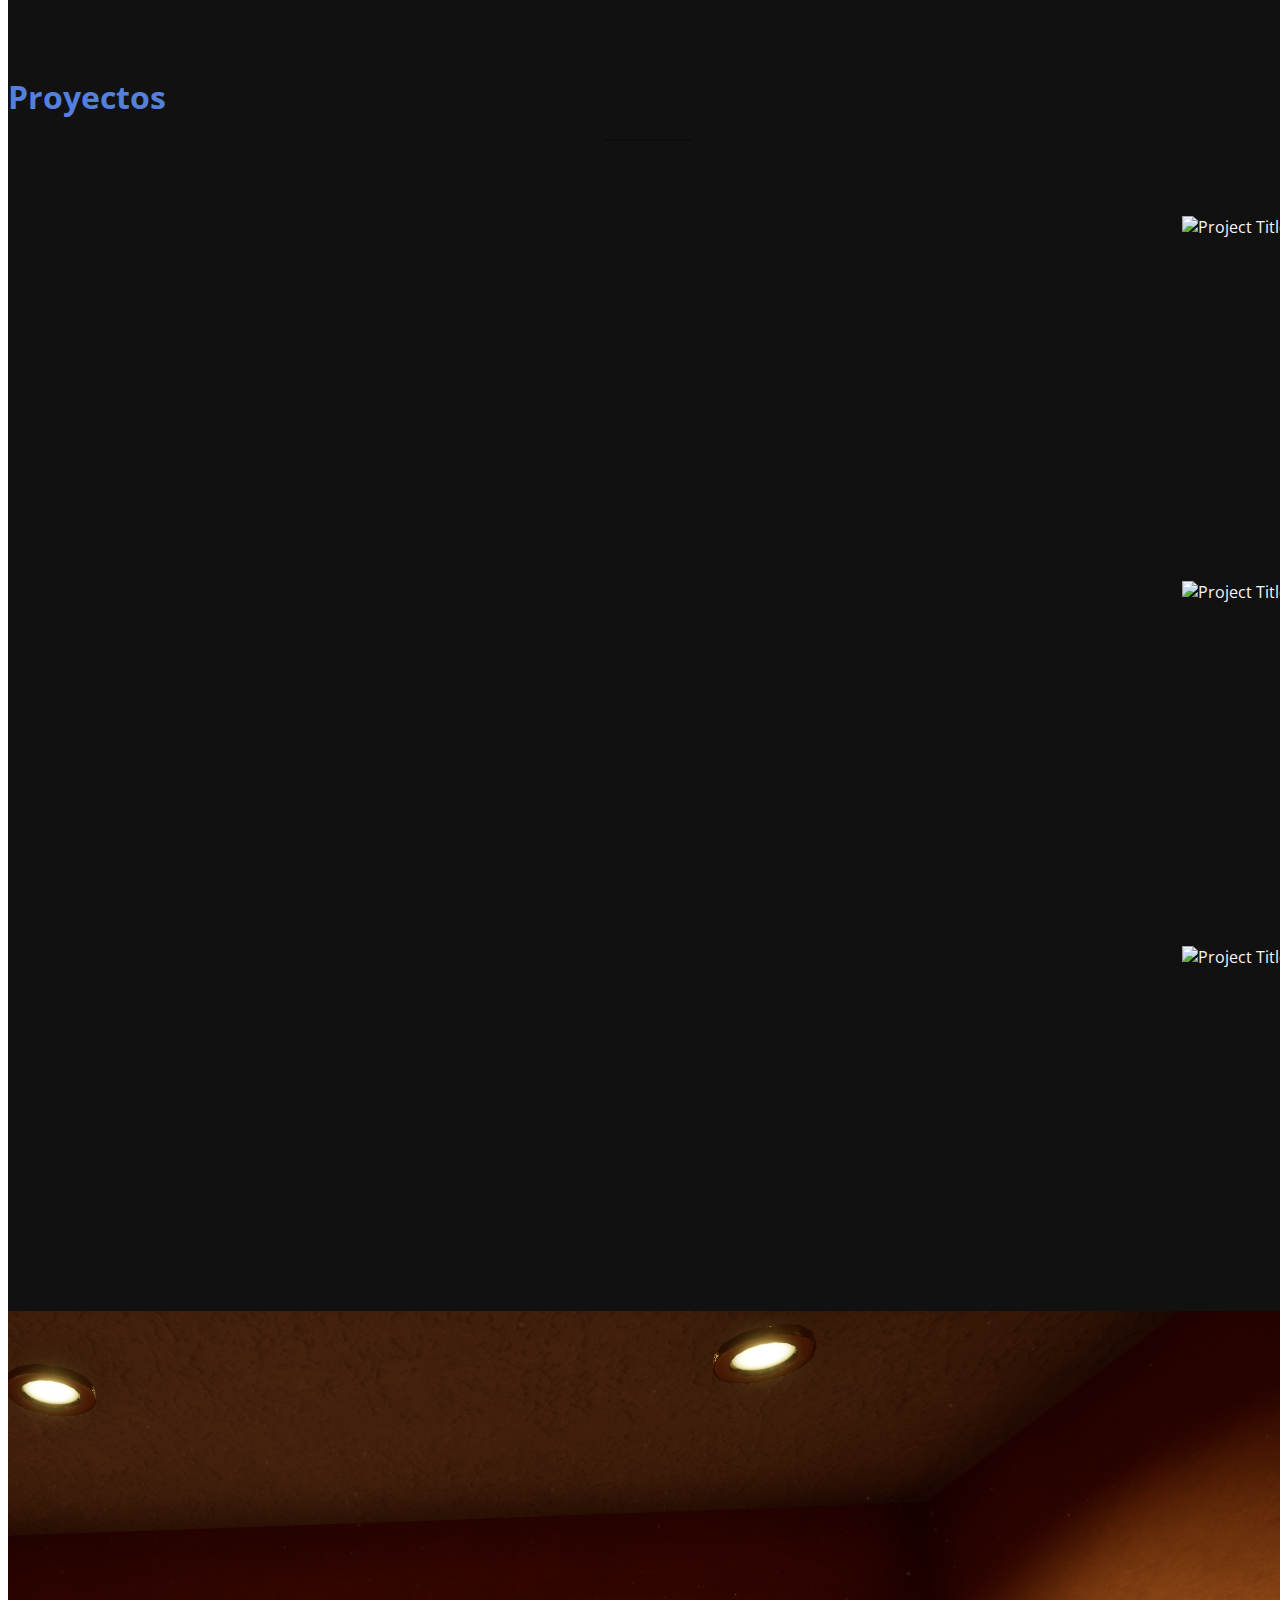
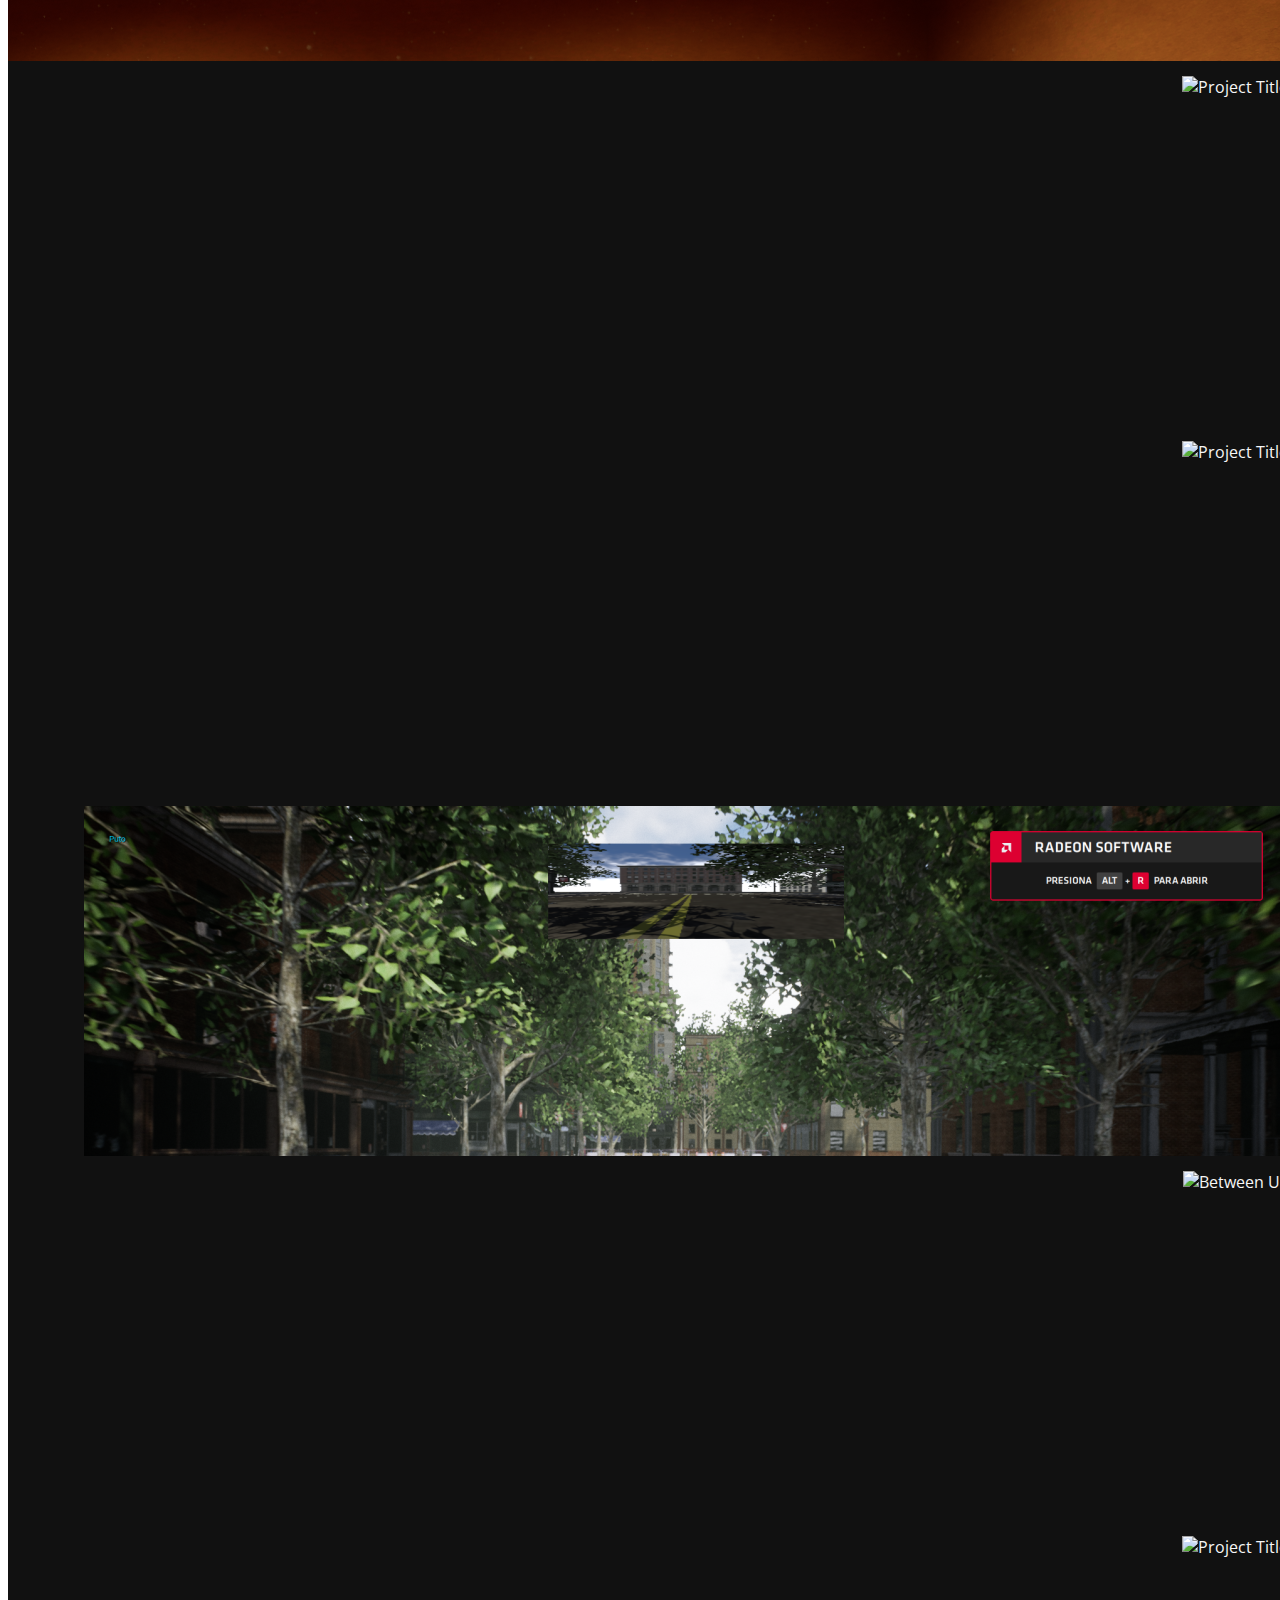
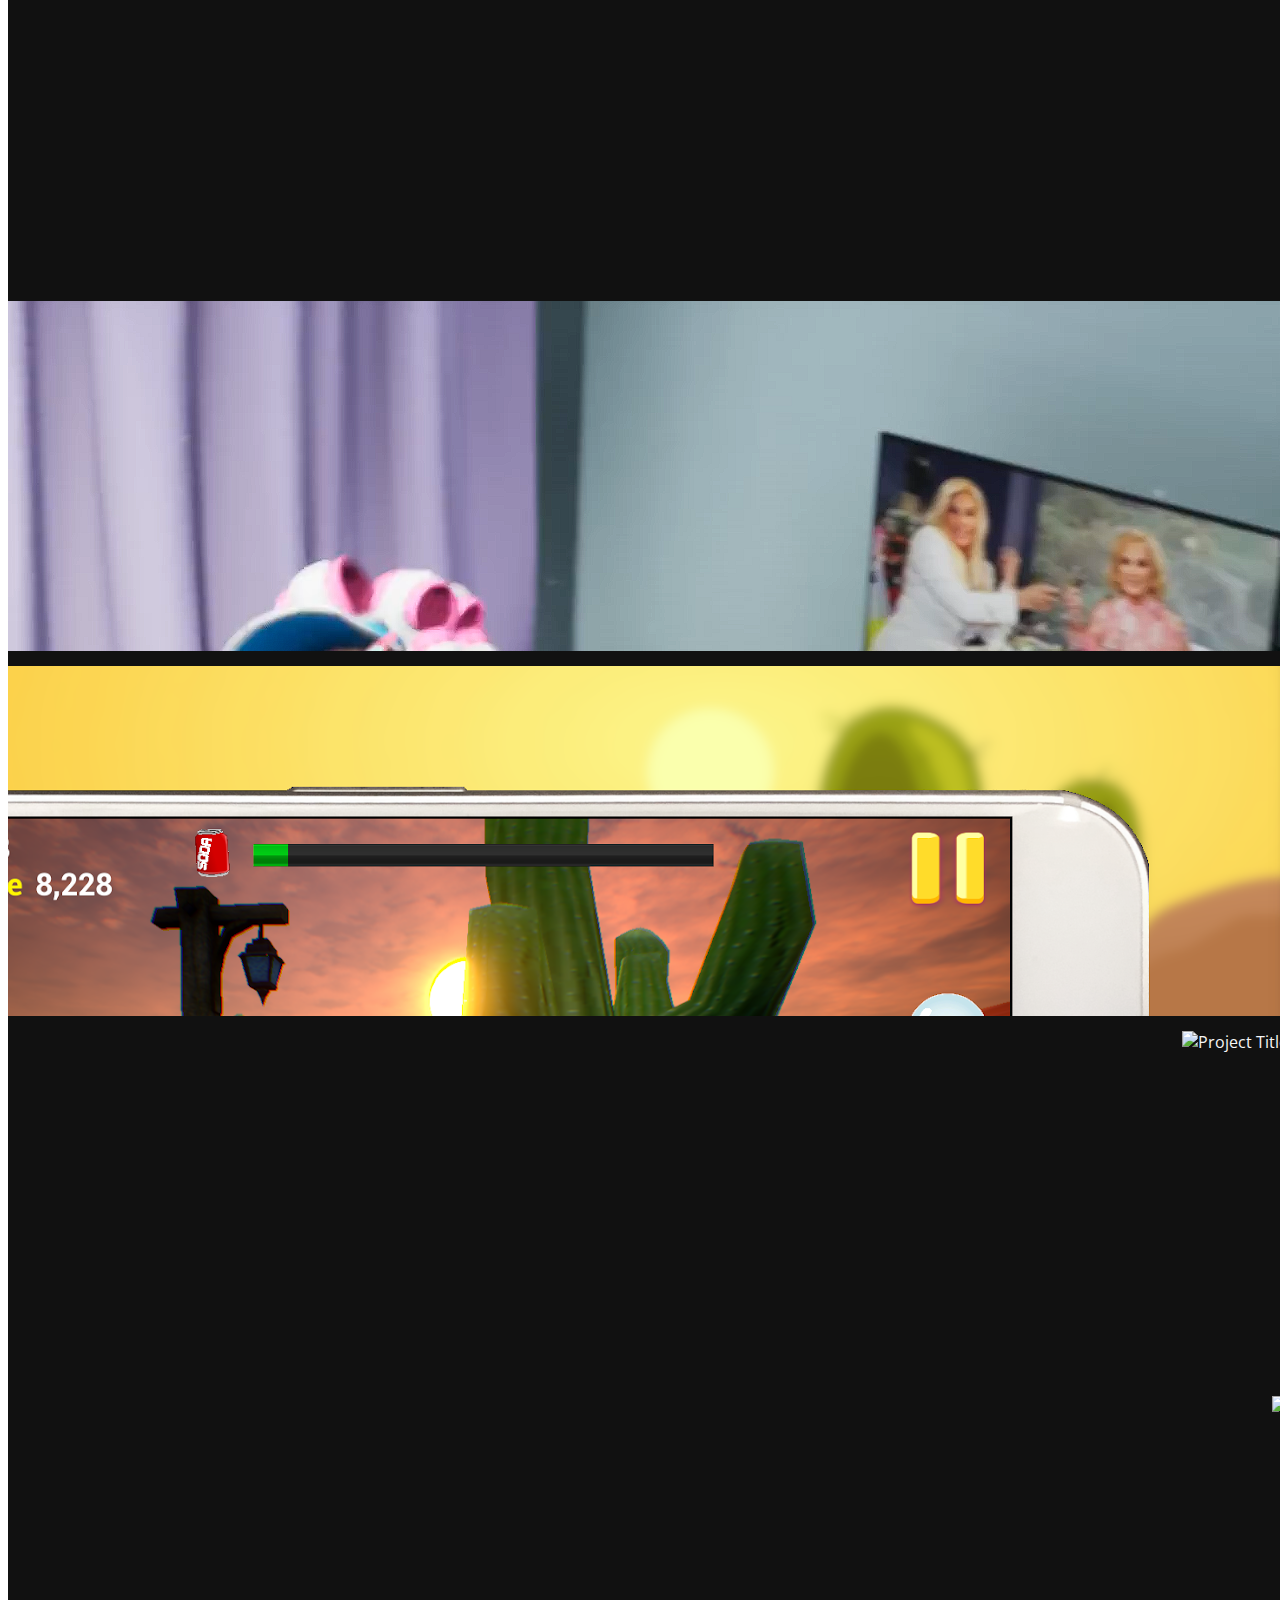
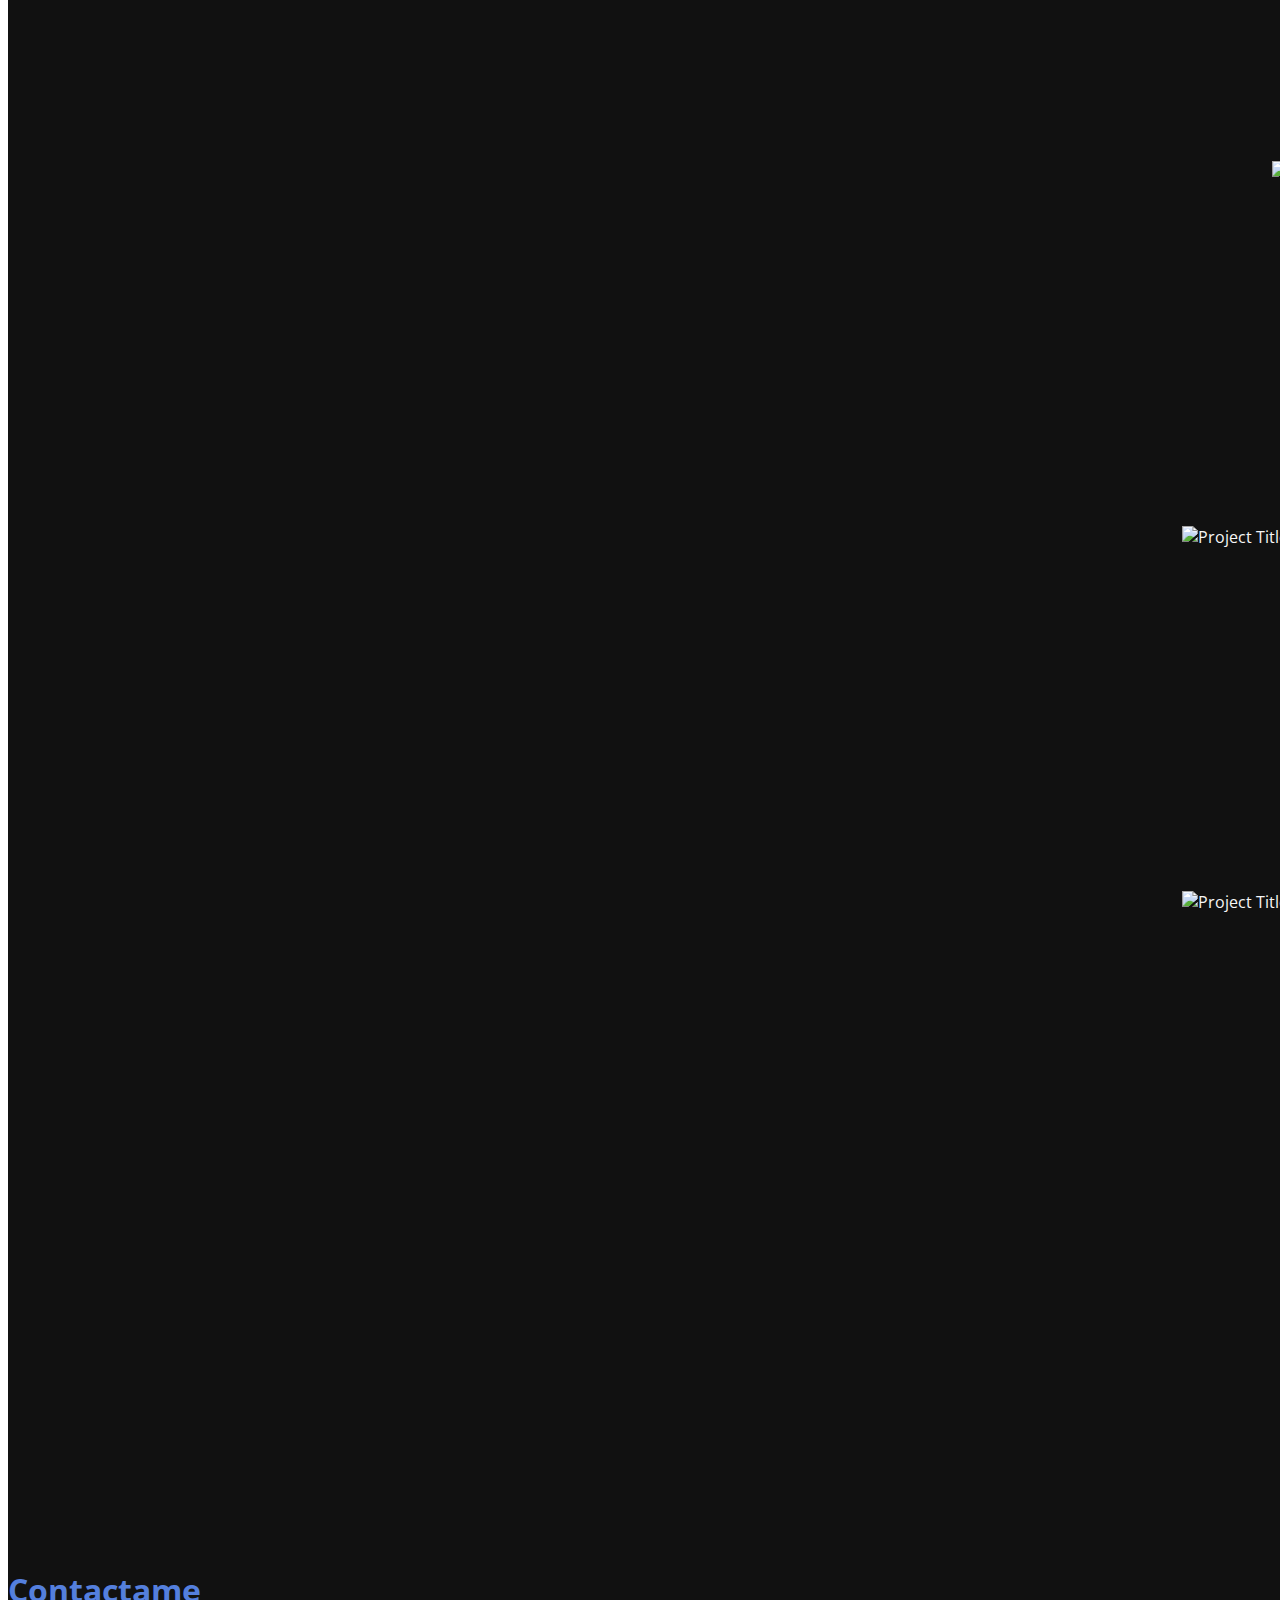
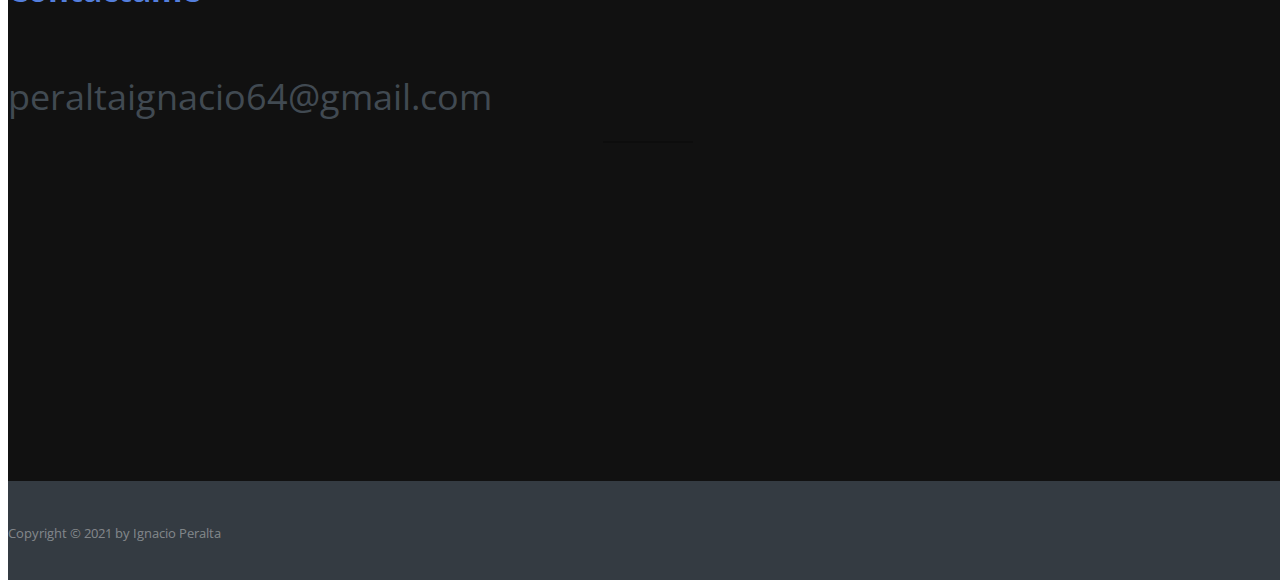
==== commit e24fb83b: "/" ====
--- a/es.html
+++ b/es.html
@@ -47,10 +47,11 @@
     <!-- Collect the nav links, forms, and other content for toggling -->
     <div class="collapse navbar-collapse" id="bs-example-navbar-collapse-1">
       <ul class="nav navbar-nav navbar-right">
-        <li><a href="#page-top" class="page-scroll">Home</a></li>
-        <li><a href="#about" class="page-scroll">About</a></li>
-        <li><a href="#portfolio" class="page-scroll">Projects</a></li>
-        <li><a href="#contact" class="page-scroll">Contact</a></li>
+        <li><a href="#page-top" class="page-scroll">Inicio</a></li>
+        <li><a href="#about" class="page-scroll">Sobre Mi</a></li>
+        <li><a href="#portfolio" class="page-scroll">Proyectos</a></li>
+        <li><a href="#contact" class="page-scroll">Contacto</a></li>
+        <li><a href="index.html" class="page-scroll">English</a></li>
       </ul>
     </div>
     <!-- /.navbar-collapse --> 
